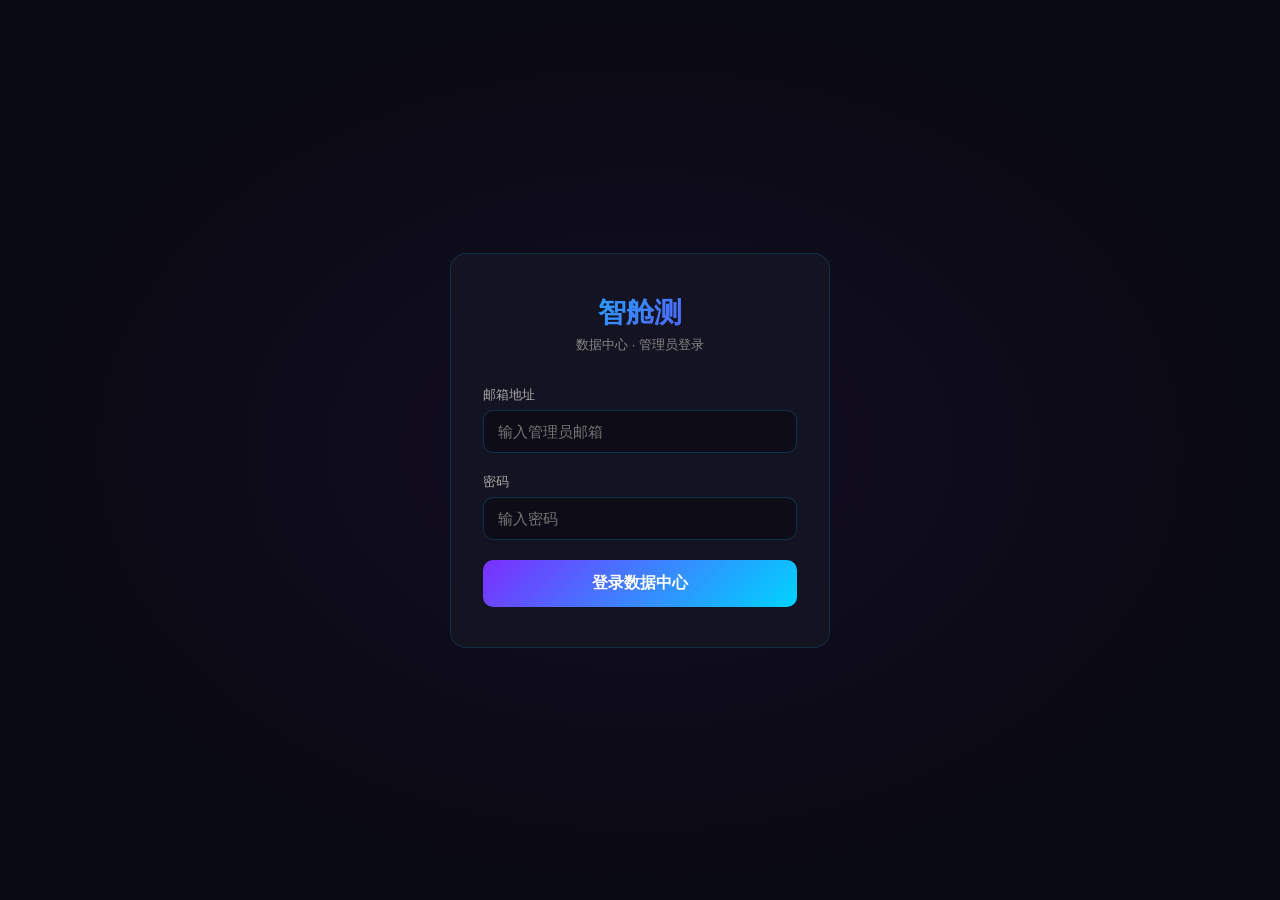
==== admin.html @ 66f7b4eb "feat: 接入Supabase数据库 + 新增数据中心管理页面 - 新增 supabase-config.js 数据库配置 - 修改 report.js 评测报告自动静默上传到数据库 - 新增 ad" ====
<!--
  智舱测 · 数据管理中心
  仅限管理员访问
-->
<!DOCTYPE html>
<html lang="zh-CN">
<head>
  <meta charset="UTF-8">
  <meta name="viewport" content="width=device-width, initial-scale=1.0">
  <meta name="theme-color" content="#0a0a12">
  <title>智舱测 · 数据中心</title>
  <style>
    * { margin: 0; padding: 0; box-sizing: border-box; }
    body {
      font-family: -apple-system, BlinkMacSystemFont, 'Segoe UI', sans-serif;
      background: #0a0a12;
      color: #e0e0e0;
      min-height: 100vh;
    }

    /* ===== 登录页 ===== */
    .login-page {
      display: flex; align-items: center; justify-content: center;
      min-height: 100vh; padding: 20px;
      background: radial-gradient(ellipse at center, rgba(123,47,255,0.08) 0%, transparent 70%);
    }
    .login-card {
      background: rgba(20,20,35,0.9);
      border: 1px solid rgba(0,212,255,0.15);
      border-radius: 16px;
      padding: 40px 32px;
      width: 100%; max-width: 380px;
      backdrop-filter: blur(10px);
    }
    .login-logo { text-align: center; margin-bottom: 32px; }
    .login-logo h1 {
      font-size: 28px; font-weight: 800;
      background: linear-gradient(135deg, #00D4FF, #7B2FFF);
      -webkit-background-clip: text; -webkit-text-fill-color: transparent;
    }
    .login-logo p { color: #888; font-size: 13px; margin-top: 4px; }
    .form-group { margin-bottom: 20px; }
    .form-group label {
      display: block; font-size: 13px; color: #aaa; margin-bottom: 6px;
    }
    .form-group input {
      width: 100%; padding: 12px 14px;
      background: rgba(0,0,0,0.3); border: 1px solid rgba(0,212,255,0.2);
      border-radius: 10px; color: #fff; font-size: 15px; outline: none;
      transition: border-color 0.2s;
    }
    .form-group input:focus { border-color: #00D4FF; }
    .btn-login {
      width: 100%; padding: 13px;
      background: linear-gradient(135deg, #7B2FFF, #00D4FF);
      border: none; border-radius: 10px; color: #fff; font-size: 16px;
      font-weight: 600; cursor: pointer; transition: opacity 0.2s;
    }
    .btn-login:hover { opacity: 0.85; }
    .btn-login:disabled { opacity: 0.5; cursor: not-allowed; }
    .login-error {
      color: #ff5252; text-align: center; font-size: 13px;
      margin-top: 12px; display: none;
    }

    /* ===== 主界面 ===== */
    .admin-page { display: none; padding: 20px; max-width: 1200px; margin: 0 auto; }
    .admin-header {
      display: flex; justify-content: space-between; align-items: center;
      margin-bottom: 24px; flex-wrap: wrap; gap: 12px;
    }
    .admin-header h1 {
      font-size: 22px; font-weight: 700;
      background: linear-gradient(135deg, #00D4FF, #7B2FFF);
      -webkit-background-clip: text; -webkit-text-fill-color: transparent;
    }
    .header-actions { display: flex; gap: 10px; align-items: center; }
    .btn-sm {
      padding: 8px 16px; border-radius: 8px; font-size: 13px;
      cursor: pointer; border: none; font-weight: 500; transition: opacity 0.2s;
    }
    .btn-export { background: rgba(0,212,255,0.15); color: #00D4FF; border: 1px solid rgba(0,212,255,0.3); }
    .btn-logout { background: rgba(255,82,82,0.1); color: #ff5252; border: 1px solid rgba(255,82,82,0.3); }
    .btn-sm:hover { opacity: 0.75; }

    /* 统计卡片 */
    .stats-row {
      display: grid; grid-template-columns: repeat(auto-fit, minmax(150px, 1fr));
      gap: 12px; margin-bottom: 24px;
    }
    .stat-card {
      background: rgba(20,20,35,0.8); border: 1px solid rgba(0,212,255,0.1);
      border-radius: 12px; padding: 16px; text-align: center;
    }
    .stat-num { font-size: 28px; font-weight: 800; color: #00D4FF; }
    .stat-label { font-size: 12px; color: #888; margin-top: 4px; }

    /* 筛选栏 */
    .filter-bar {
      display: flex; gap: 12px; margin-bottom: 16px; flex-wrap: wrap;
    }
    .filter-bar select, .filter-bar input {
      padding: 8px 12px; background: rgba(0,0,0,0.3);
      border: 1px solid rgba(0,212,255,0.2); border-radius: 8px;
      color: #fff; font-size: 14px; outline: none; min-width: 120px;
    }
    .filter-bar select:focus, .filter-bar input:focus { border-color: #00D4FF; }

    /* 数据表格 */
    .data-table-wrapper {
      overflow-x: auto; border-radius: 12px;
      border: 1px solid rgba(0,212,255,0.1);
    }
    .data-table {
      width: 100%; border-collapse: collapse; font-size: 13px;
    }
    .data-table th {
      background: rgba(123,47,255,0.15); color: #00D4FF;
      padding: 12px 14px; text-align: left; white-space: nowrap;
      font-weight: 600; font-size: 12px;
    }
    .data-table td {
      padding: 11px 14px; border-bottom: 1px solid rgba(255,255,255,0.04);
      vertical-align: middle;
    }
    .data-table tr:hover td { background: rgba(0,212,255,0.04); }
    .badge {
      display: inline-block; padding: 3px 10px; border-radius: 20px;
      font-size: 12px; font-weight: 600;
    }
    .badge-excellent { background: rgba(0,230,118,0.15); color: #00E676; }
    .badge-good { background: rgba(0,212,255,0.15); color: #00D4FF; }
    .badge-average { background: rgba(255,215,64,0.15); color: #FFD740; }
    .badge-poor { background: rgba(255,145,0,0.15); color: #FF9100; }
    .badge-bad { background: rgba(255,82,82,0.15); color: #FF5252; }
    .score-big { font-weight: 700; font-size: 15px; color: #00D4FF; }
    .text-dim { color: #666; font-size: 12px; }

    .empty-state {
      text-align: center; padding: 60px 20px; color: #555;
    }
    .empty-state p { font-size: 15px; margin-bottom: 8px; }

    @media (max-width: 600px) {
      .login-card { padding: 28px 20px; }
      .admin-header { flex-direction: column; align-items: flex-start; }
      .filter-bar { flex-direction: column; }
      .filter-bar select, .filter-bar input { width: 100%; }
    }
  </style>
</head>
<body>

<!-- ===== 登录页 ===== -->
<div class="login-page" id="loginPage">
  <div class="login-card">
    <div class="login-logo">
      <h1>智舱测</h1>
      <p>数据中心 · 管理员登录</p>
    </div>
    <div class="form-group">
      <label>邮箱地址</label>
      <input type="email" id="loginEmail" placeholder="输入管理员邮箱" autocomplete="email">
    </div>
    <div class="form-group">
      <label>密码</label>
      <input type="password" id="loginPassword" placeholder="输入密码" autocomplete="current-password">
    </div>
    <button class="btn-login" id="btnLogin" onclick="Admin.login()">登录数据中心</button>
    <p class="login-error" id="loginError"></p>
  </div>
</div>

<!-- ===== 主界面 ===== -->
<div class="admin-page" id="adminPage">
  <div class="admin-header">
    <h1>📊 智舱测 · 数据中心</h1>
    <div class="header-actions">
      <button class="btn-sm btn-export" onclick="Admin.exportData()">📥 导出数据</button>
      <button class="btn-sm btn-logout" onclick="Admin.logout()">退出登录</button>
    </div>
  </div>

  <!-- 统计概览 -->
  <div class="stats-row" id="statsRow">
    <div class="stat-card"><div class="stat-num" id="statTotal">--</div><div class="stat-label">总评测数</div></div>
    <div class="stat-card"><div class="stat-num" id="statBrands">--</div><div class="stat-label">品牌数量</div></div>
    <div class="stat-card"><div class="stat-num" id="statCities">--</div><div class="stat-label">覆盖城市</div></div>
    <div class="stat-card"><div class="stat-num" id="statAvgScore">--</div><div class="stat-label">平均得分</div></div>
  </div>

  <!-- 筛选 -->
  <div class="filter-bar">
    <select id="filterBrand" onchange="Admin.loadData()">
      <option value="">全部品牌</option>
    </select>
    <select id="filterCity" onchange="Admin.loadData()">
      <option value="">全部城市</option>
    </select>
    <select id="filterLevel" onchange="Admin.loadData()">
      <option value="">全部等级</option>
      <option value="非常优秀">非常优秀</option>
      <option value="表现良好">表现良好</option>
      <option value="中规中矩">中规中矩</option>
      <option value="有待提升">有待提升</option>
      <option value="体验较差">体验较差</option>
    </select>
  </div>

  <!-- 表格 -->
  <div class="data-table-wrapper">
    <table class="data-table">
      <thead>
        <tr>
          <th>#</th>
          <th>品牌</th>
          <th>城市</th>
          <th>总分</th>
          <th>语音效率</th>
          <th>语音智能</th>
          <th>界面设计</th>
          <th>生态丰富度</th>
          <th>主观体验</th>
          <th>等级</th>
          <th>评测时间</th>
        </tr>
      </thead>
      <tbody id="tableBody"></tbody>
    </table>
  </div>
</div>

<script>
const SUPABASE_URL = 'https://tblmdchsqmtmvflwge.supabase.co';
const SUPABASE_ANON_KEY = 'sb_publishable_M4qLV2Dri3xIz_pqXrTm3w_WQIrR5El';
const SUPABASE_SERVICE_KEY = 'sb_secret_edaMqMLEs29ZSVphiMNZjg_6eMjLq9n';

const Admin = {
  session: null,
  allData: [],

  // 检查是否已登录
  async checkSession() {
    const saved = localStorage.getItem('zhicangce_session');
    if (saved) {
      try {
        this.session = JSON.parse(saved);
        this.showAdmin();
        await this.loadData();
      } catch(e) {
        localStorage.removeItem('zhicangce_session');
      }
    }
  },

  // 登录
  async login() {
    const email = document.getElementById('loginEmail').value.trim();
    const password = document.getElementById('loginPassword').value.trim();
    const btn = document.getElementById('btnLogin');
    const errEl = document.getElementById('loginError');

    if (!email || !password) {
      errEl.textContent = '请输入邮箱和密码'; errEl.style.display = 'block'; return;
    }

    btn.disabled = true; btn.textContent = '登录中...';
    errEl.style.display = 'none';

    try {
      const res = await fetch(`${SUPABASE_URL}/auth/v1/token?grant_type=password`, {
        method: 'POST',
        headers: {
          'apikey': SUPABASE_ANON_KEY,
          'Content-Type': 'application/json'
        },
        body: JSON.stringify({ email, password })
      });

      if (!res.ok) {
        const data = await res.json().catch(() => ({}));
        throw new Error(data.error_description || data.msg || `登录失败 (${res.status})`);
      }

      this.session = await res.json();
      localStorage.setItem('zhicangce_session', JSON.stringify(this.session));
      this.showAdmin();
      await this.loadData();
    } catch(e) {
      errEl.textContent = e.message; errEl.style.display = 'block';
    } finally {
      btn.disabled = false; btn.textContent = '登录数据中心';
    }
  },

  // 退出
  logout() {
    this.session = null;
    this.allData = [];
    localStorage.removeItem('zhicangce_session');
    document.getElementById('loginPage').style.display = 'flex';
    document.getElementById('adminPage').style.display = 'none';
  },

  // 显示管理面板
  showAdmin() {
    document.getElementById('loginPage').style.display = 'none';
    document.getElementById('adminPage').style.display = 'block';
  },

  // 加载数据
  async loadData() {
    try {
      let url = `${SUPABASE_URL}/rest/v1/evaluation_reports?order=created_at.desc&limit=500`;
      
      const brandFilter = document.getElementById('filterBrand').value;
      const cityFilter = document.getElementById('filterCity').value;
      const levelFilter = document.getElementById('filterLevel').value;

      const filters = [];
      if (brandFilter) filters.push(`brand.eq.${encodeURIComponent(brandFilter)}`);
      if (cityFilter) filters.push(`city.eq.${encodeURIComponent(cityFilter)}`);
      if (levelFilter) filters.push(`level.eq.${encodeURIComponent(levelFilter)}`);
      if (filters.length) url += '&' + filters.join('&');

      const res = await fetch(url, {
        headers: {
          'apikey': SUPABASE_SERVICE_KEY,
          'Authorization': `Bearer ${SUPABASE_SERVICE_KEY}`
        }
      });

      if (!res.ok) throw new Error(`加载数据失败: ${res.status}`);

      this.allData = await res.json();
      this.renderTable();
      this.updateStats();
      this.updateFilters();

    } catch(e) {
      console.error('加载失败:', e);
      document.getElementById('tableBody').innerHTML =
        `<tr><td colspan="11" class="empty-state"><p>⚠️ 加载数据失败</p><p style="font-size:12px">${e.message}</p></td></tr>`;
    }
  },

  // 渲染表格
  renderTable() {
    const tbody = document.getElementById('tableBody');

    if (!this.allData.length) {
      tbody.innerHTML = `<tr><td colspan="11" class="empty-state"><p>暂无评测数据</p><p style="font-size:12px">用户提交的评测报告将在这里显示</p></td></tr>`;
      return;
    }

    const levelBadgeClass = {
      '非常优秀': 'badge-excellent',
      '表现良好': 'badge-good',
      '中规中矩': 'badge-average',
      '有待提升': 'badge-poor',
      '体验较差': 'badge-bad'
    };

    tbody.innerHTML = this.allData.map((r, i) => `
      <tr>
        <td>${i + 1}</td>
        <td><strong>${this.esc(r.brand)}</strong></td>
        <td>${this.esc(r.city)}</td>
        <td class="score-big">${r.total_score ?? '--'}</td>
        <td>${r.voice_efficiency_score ?? '--'}</td>
        <td>${r.voice_smart_score ?? '--'}</td>
        <td>${r.interface_score ?? '--'}</td>
        <td>${r.ecosystem_score ?? '--'}</td>
        <td>${r.subjective_score ?? '--'}</td>
        <td><span class="badge ${levelBadgeClass[r.level] || 'badge-average'}">${this.esc(r.level || '--')}</span></td>
        <td class="text-dim">${fmtDate(r.created_at)}</td>
      </tr>
    `).join('');
  },

  // 更新统计
  updateStats() {
    const d = this.allData;
    document.getElementById('statTotal').textContent = d.length;

    const brands = [...new Set(d.map(r => r.brand).filter(Boolean))];
    document.getElementById('statBrands').textContent = brands.length;

    const cities = [...new Set(d.map(r => r.city).filter(Boolean))];
    document.getElementById('statCities').textContent = cities.length;

    const scores = d.filter(r => r.total_score != null).map(r => r.total_score);
    const avg = scores.length ? Math.round(scores.reduce((a,b)=>a+b,0)/scores.length) : '--';
    document.getElementById('statAvgScore').textContent = avg;
  },

  // 更新筛选选项
  updateFilters() {
    const brands = [...new Set(this.allData.map(r => r.brand).filter(Boolean))].sort();
    const cities = [...new Set(this.allData.map(r => r.city).filter(Boolean))].sort();

    const brandSel = document.getElementById('filterBrand');
    const curBrand = brandSel.value;
    brandSel.innerHTML = '<option value="">全部品牌</option>' +
      brands.map(b => `<option value="${this.esc(b)}"${b===curBrand?' selected':''}>${this.esc(b)}</option>`).join('');

    const citySel = document.getElementById('filterCity');
    const curCity = citySel.value;
    citySel.innerHTML = '<option value="">全部城市</option>' +
      cities.map(c => `<option value="${this.esc(c)}"${c===curCity?' selected':''}>${this.esc(c)}</option>`).join('');
  },

  // 导出数据
  exportData() {
    if (!this.allData.length) { alert('暂无数据可导出'); return; }

    // CSV导出
    const headers = ['序号','品牌','城市','总分','语音效率','语音智能','界面设计','生态丰富度','主观体验','等级','一句话评价','评测耗时(分钟)','提交时间'];
    const rows = this.allData.map((r,i) => [
      i+1, r.brand, r.city, r.total_score,
      r.voice_efficiency_score, r.voice_smart_score,
      r.interface_score, r.ecosystem_score, r.subjective_score,
      r.level, `"${(r.one_liner||'').replace(/"/g,'""')}"`,
      r.duration_min, r.created_at
    ]);

    const csv = '\uFEFF' + [headers, ...rows].map(row => row.join(',')).join('\n');
    const blob = new Blob([csv], { type: 'text/csv;charset=utf-8;' });
    const a = document.createElement('a');
    a.href = URL.createObjectURL(blob);
    a.download = `智舱测_评测数据_${new Date().toISOString().slice(0,10)}.csv`;
    a.click(); URL.revokeObjectURL(a.href);
  },

  esc(str) { if(!str) return ''; return String(str).replace(/&/g,'&amp;').replace(/</g,'&lt;').replace(/>/g,'&gt;'); }
};

function fmtDate(s) {
  if (!s) return '--';
  const d = new Date(s);
  if (isNaN(d.getTime())) return s;
  return `${d.getMonth()+1}/${d.getDate()} ${String(d.getHours()).padStart(2,'0')}:${String(d.getMinutes()).padStart(2,'0')}`;
}

// 初始化
document.addEventListener('DOMContentLoaded', () => Admin.checkSession());

// 回车登录
document.getElementById('loginPassword').addEventListener('keydown', e => {
  if (e.key === 'Enter') Admin.login();
});
</script>

</body>
</html>
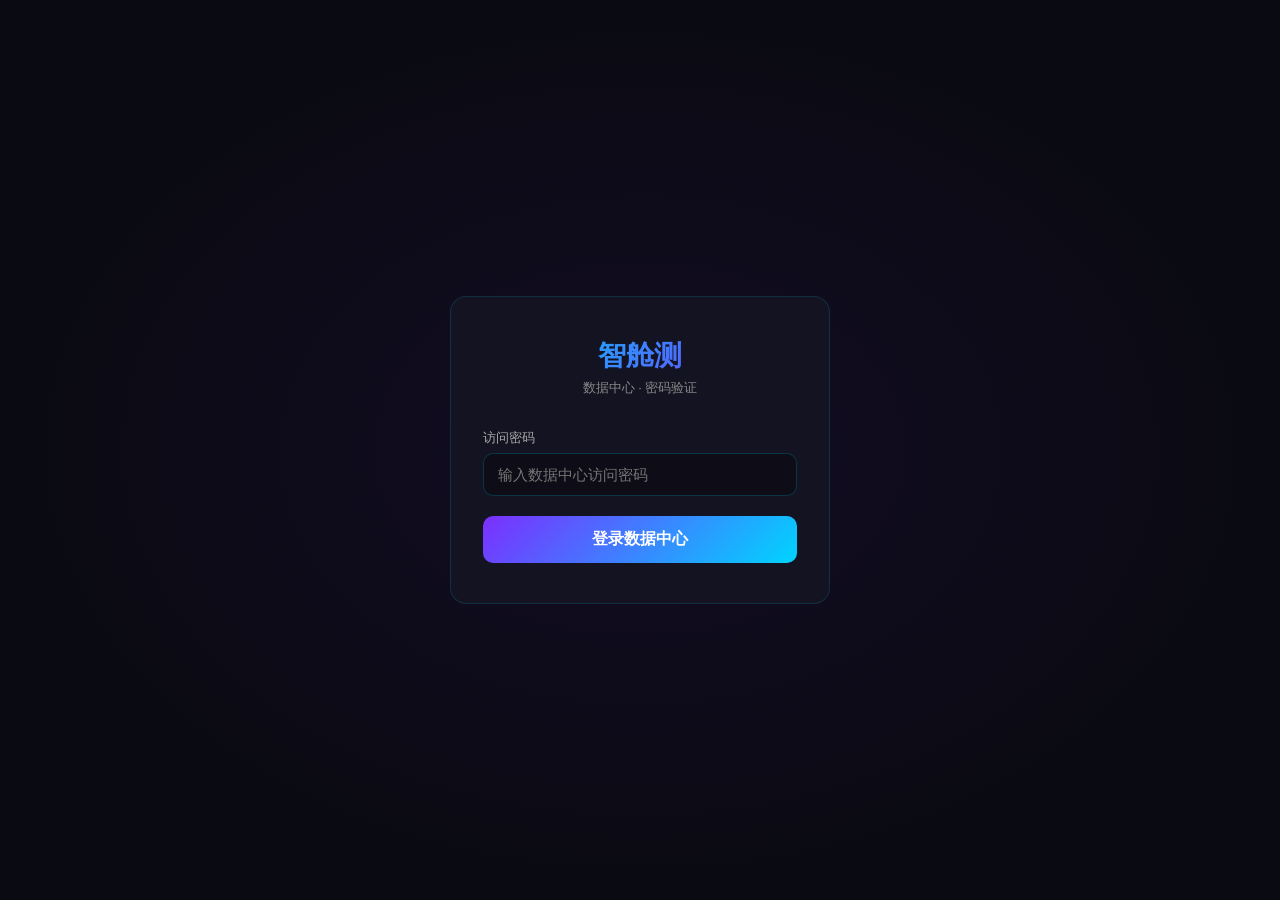
==== commit 4927703d: "fix: 数据中心登录改为密码验证，绕过Supabase Auth连接问题 - 移除Supabase Auth邮箱登录（ERR_CONNECTION_CLOSED问题） - 改为本地密码验证方案，更稳" ====
--- a/admin.html
+++ b/admin.html
@@ -156,15 +156,11 @@
   <div class="login-card">
     <div class="login-logo">
       <h1>智舱测</h1>
-      <p>数据中心 · 管理员登录</p>
+      <p>数据中心 · 密码验证</p>
     </div>
     <div class="form-group">
-      <label>邮箱地址</label>
-      <input type="email" id="loginEmail" placeholder="输入管理员邮箱" autocomplete="email">
-    </div>
-    <div class="form-group">
-      <label>密码</label>
-      <input type="password" id="loginPassword" placeholder="输入密码" autocomplete="current-password">
+      <label>访问密码</label>
+      <input type="password" id="loginPassword" placeholder="输入数据中心访问密码" autocomplete="current-password">
     </div>
     <button class="btn-login" id="btnLogin" onclick="Admin.login()">登录数据中心</button>
     <p class="login-error" id="loginError"></p>
@@ -231,75 +227,58 @@
 </div>
 
 <script>
+// ===== 配置 =====
 const SUPABASE_URL = 'https://tblmdchsqmtmvflwge.supabase.co';
-const SUPABASE_ANON_KEY = 'sb_publishable_M4qLV2Dri3xIz_pqXrTm3w_WQIrR5El';
 const SUPABASE_SERVICE_KEY = 'sb_secret_edaMqMLEs29ZSVphiMNZjg_6eMjLq9n';
+
+// 访问密码（你可以随时修改这个密码）
+const ACCESS_PASSWORD = 'zhicangce2026';
 
 const Admin = {
   session: null,
   allData: [],
 
   // 检查是否已登录
-  async checkSession() {
-    const saved = localStorage.getItem('zhicangce_session');
-    if (saved) {
-      try {
-        this.session = JSON.parse(saved);
-        this.showAdmin();
-        await this.loadData();
-      } catch(e) {
-        localStorage.removeItem('zhicangce_session');
-      }
-    }
-  },
-
-  // 登录
+  checkSession() {
+    const saved = localStorage.getItem('zhicangce_auth');
+    if (saved === ACCESS_PASSWORD) {
+      this.showAdmin();
+      this.loadData();
+    }
+  },
+
+  // 登录（密码验证）
   async login() {
-    const email = document.getElementById('loginEmail').value.trim();
     const password = document.getElementById('loginPassword').value.trim();
     const btn = document.getElementById('btnLogin');
     const errEl = document.getElementById('loginError');
 
-    if (!email || !password) {
-      errEl.textContent = '请输入邮箱和密码'; errEl.style.display = 'block'; return;
-    }
-
-    btn.disabled = true; btn.textContent = '登录中...';
+    btn.disabled = true; btn.textContent = '验证中...';
     errEl.style.display = 'none';
 
-    try {
-      const res = await fetch(`${SUPABASE_URL}/auth/v1/token?grant_type=password`, {
-        method: 'POST',
-        headers: {
-          'apikey': SUPABASE_ANON_KEY,
-          'Content-Type': 'application/json'
-        },
-        body: JSON.stringify({ email, password })
-      });
-
-      if (!res.ok) {
-        const data = await res.json().catch(() => ({}));
-        throw new Error(data.error_description || data.msg || `登录失败 (${res.status})`);
-      }
-
-      this.session = await res.json();
-      localStorage.setItem('zhicangce_session', JSON.stringify(this.session));
+    await new Promise(r => setTimeout(r, 500));
+
+    if (password === ACCESS_PASSWORD) {
+      localStorage.setItem('zhicangce_auth', ACCESS_PASSWORD);
       this.showAdmin();
-      await this.loadData();
-    } catch(e) {
-      errEl.textContent = e.message; errEl.style.display = 'block';
-    } finally {
-      btn.disabled = false; btn.textContent = '登录数据中心';
-    }
+      this.loadData();
+    } else {
+      errEl.textContent = '密码错误，请重新输入';
+      errEl.style.display = 'block';
+    }
+
+    btn.disabled = false;
+    btn.textContent = '登录数据中心';
   },
 
   // 退出
   logout() {
     this.session = null;
     this.allData = [];
-    localStorage.removeItem('zhicangce_session');
+    localStorage.removeItem('zhicangce_auth');
     document.getElementById('loginPage').style.display = 'flex';
     document.getElementById('adminPage').style.display = 'none';
+    document.getElementById('loginPassword').value = '';
   },
 
   // 显示管理面板
